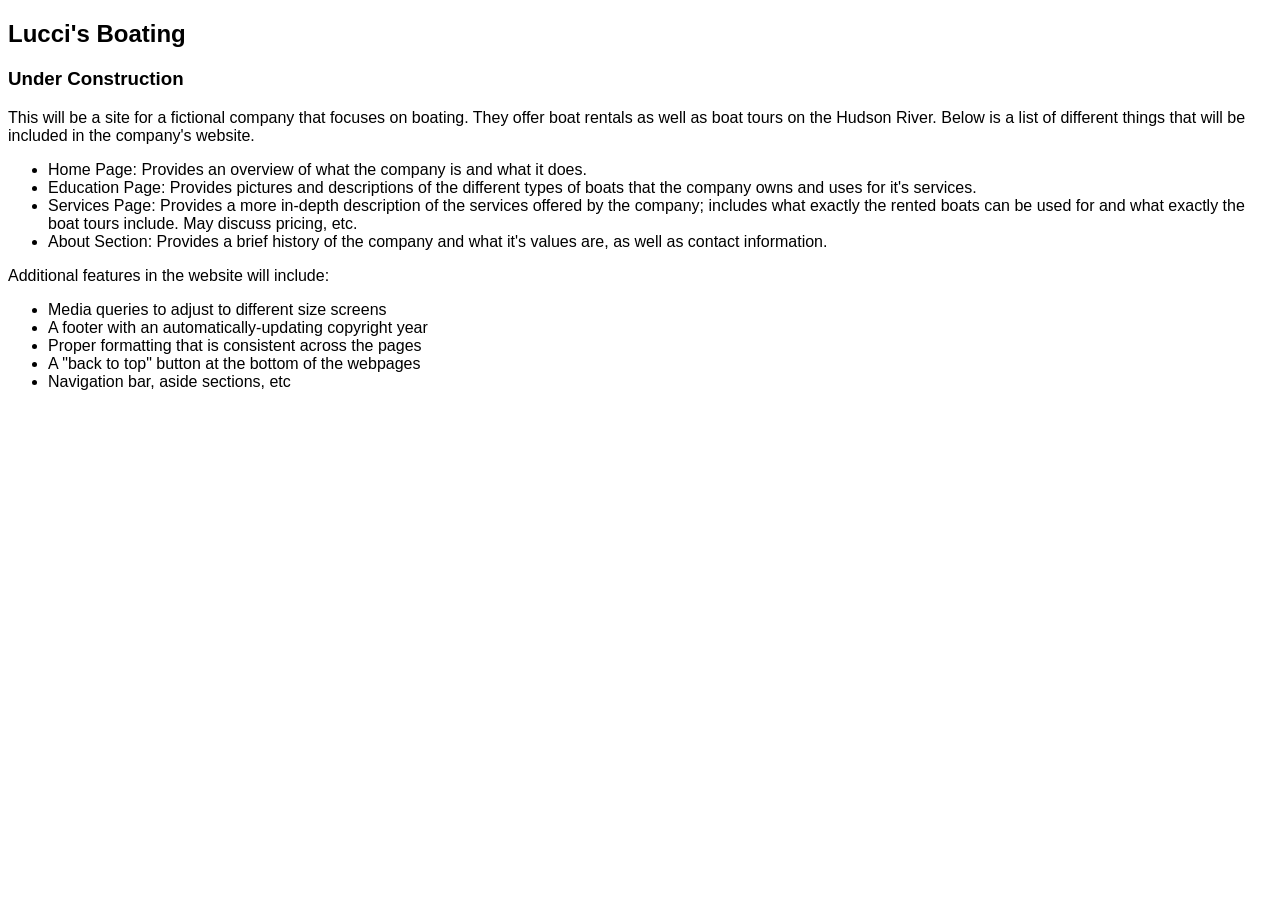
==== index.html @ 83779b23 "ideaproposal" ====
<!DOCTYPE html>
<html lang="en">
<head>
    <meta charset="UTF-8">
    <meta name="viewport" content="width=device-width, initial-scale=1.0">
    <title>Lucci's Boating</title>

    <link rel="stylesheet" href="styles/main.css">
</head>
<body>
    <header>
        <h2>Lucci's Boating</h2>
        <h3>Under Construction</h3>
    </header>
    <main>
        <p>This will be a site for a fictional company that focuses on boating. They offer boat rentals as well as boat tours on the Hudson River. Below is a list of different things that will be included in the company's website.</p>
        <ul>
            <li>Home Page: Provides an overview of what the company is and what it does.</li>
            <li>Education Page: Provides pictures and descriptions of the different types of boats that the company owns and uses for it's services.</li>
            <li>Services Page: Provides a more in-depth description of the services offered by the company; includes what exactly the rented boats can be used for and what exactly the boat tours include. May discuss pricing, etc.</li>
            <li>About Section: Provides a brief history of the company and what it's values are, as well as contact information.</li>
        </ul>
        <p>Additional features in the website will include:</p>
        <ul>
            <li>Media queries to adjust to different size screens</li>
            <li>A footer with an automatically-updating copyright year</li>
            <li>Proper formatting that is consistent across the pages</li>
            <li>A "back to top" button at the bottom of the webpages</li>
            <li>Navigation bar, aside sections, etc</li>
        </ul>
    </main>
    <footer>

    </footer>
</body>
</html>
---- styles/main.css ----
body {
    font-family: sans-serif;
}
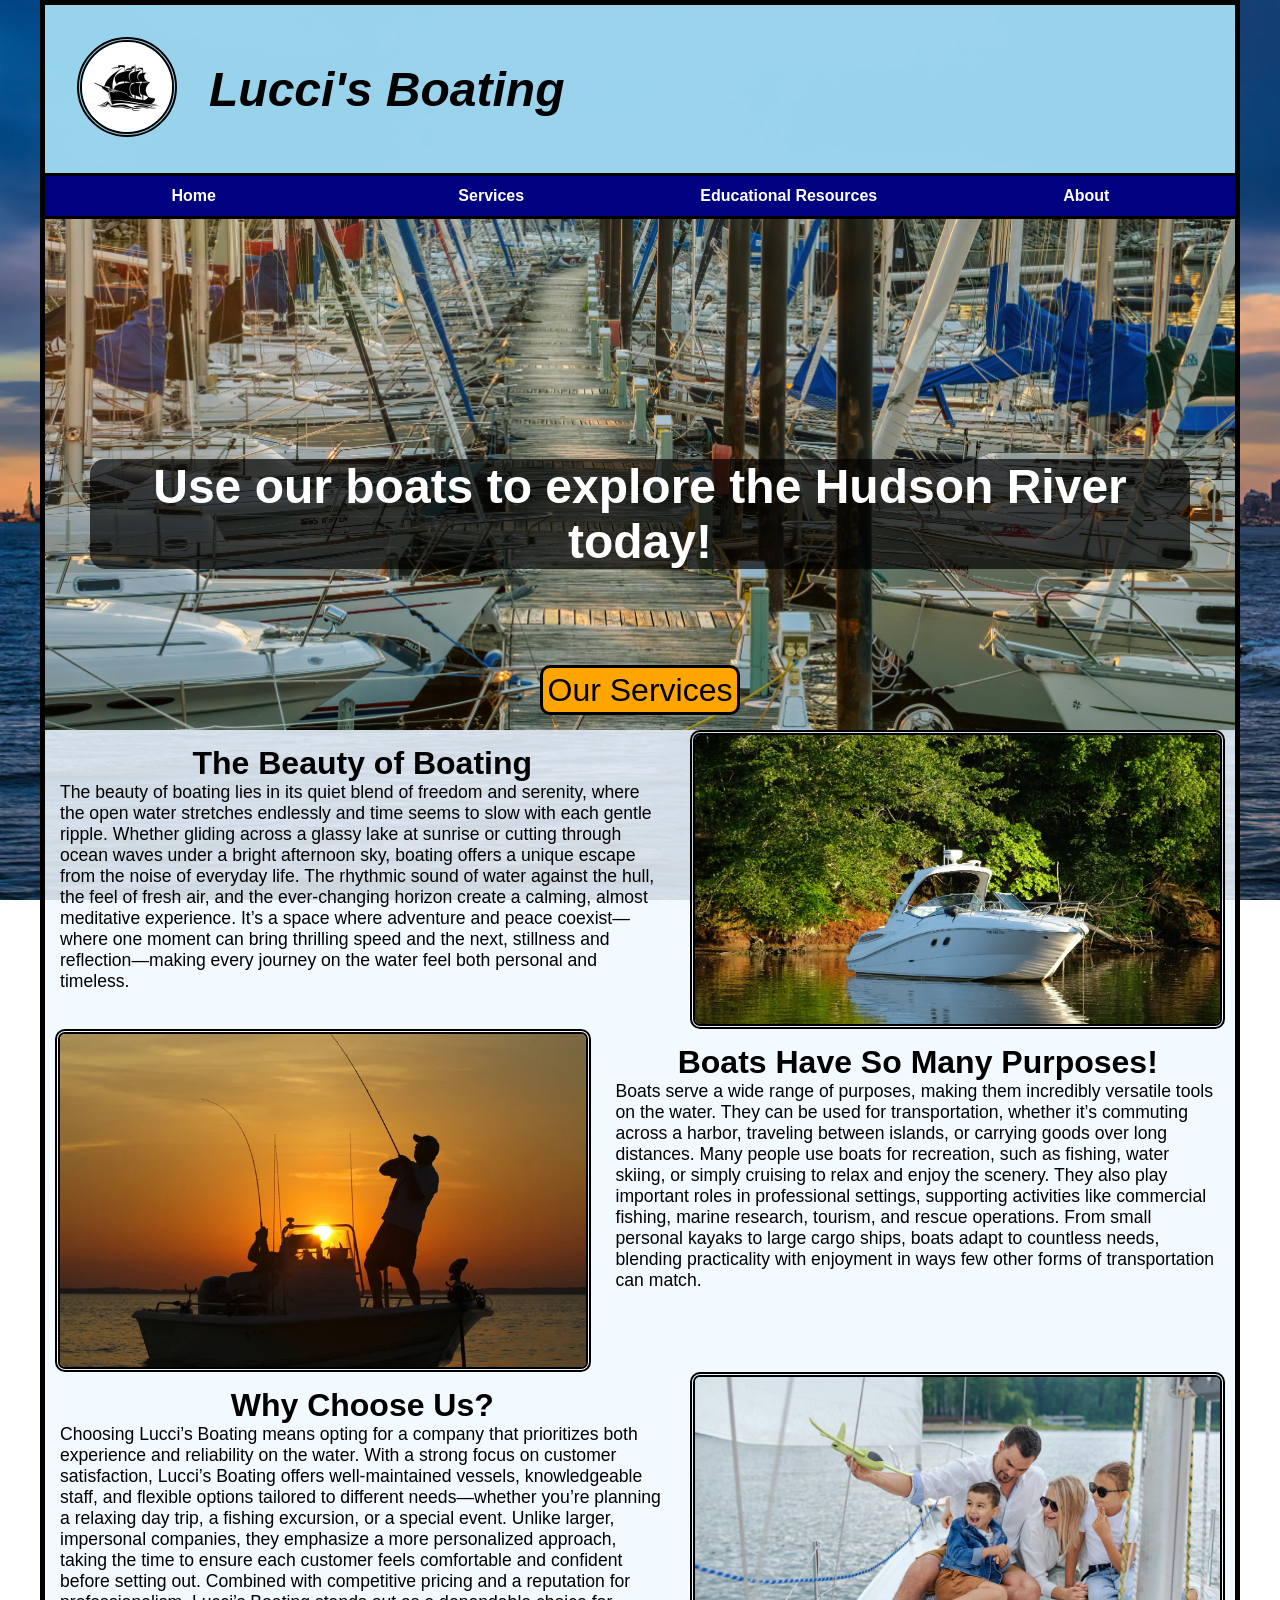
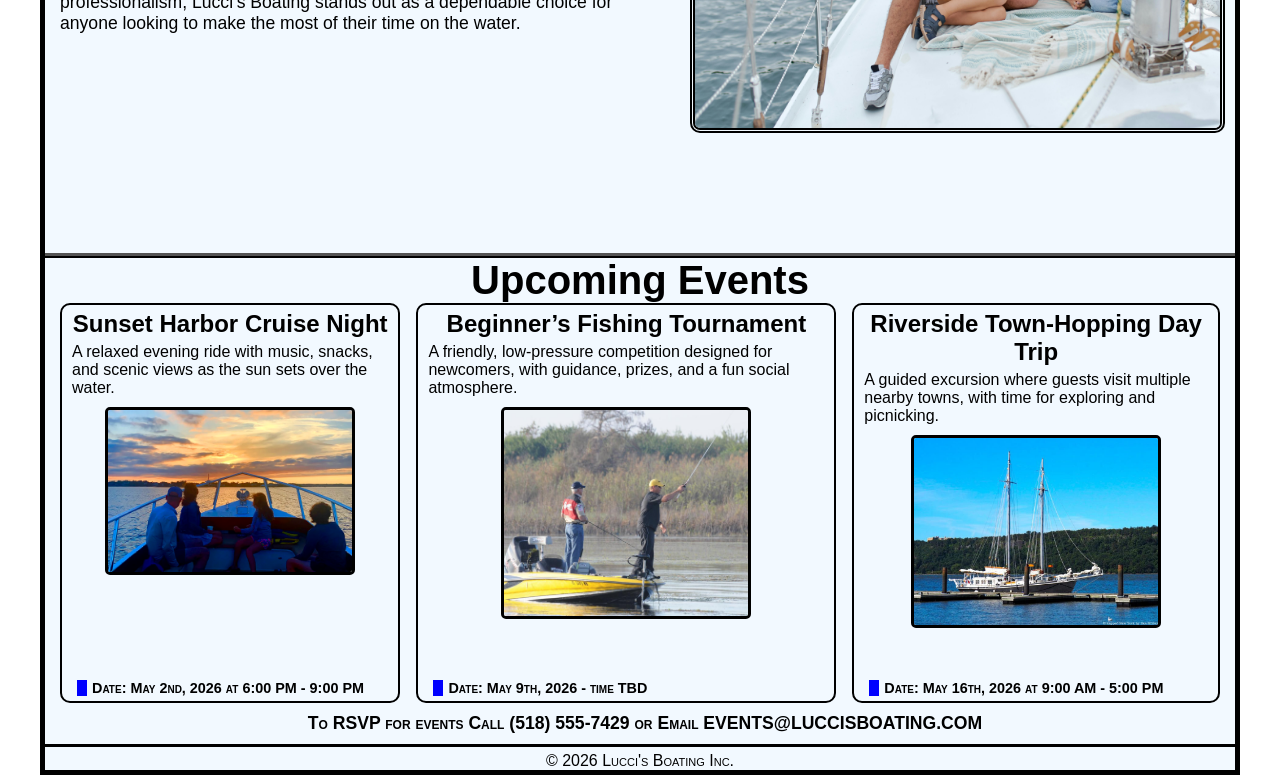
==== commit df6b1b41: "Complete?" ====
--- a/index.html
+++ b/index.html
@@ -1,36 +1,127 @@
 <!DOCTYPE html>
 <html lang="en">
+
 <head>
     <meta charset="UTF-8">
     <meta name="viewport" content="width=device-width, initial-scale=1.0">
-    <title>Lucci's Boating</title>
+    <title>Home - Lucci's Boating</title>
+
+    <link rel="shortcut icon" href="images/boatfavicon.png" type="image/x-icon">
 
     <link rel="stylesheet" href="styles/main.css">
 </head>
+
 <body>
+    <!-- header -->
     <header>
+        <a href="index.html"><img src="images/lucciboatlogo.jpg" alt="Lucci's Boating Logo"></a>
         <h2>Lucci's Boating</h2>
-        <h3>Under Construction</h3>
     </header>
+
+    <!-- button for nav menu toggle on mobile -->
+    <button class="toggle-menu" id="toggle-menu" data-visible="false"></button>
+
+    <!-- nav bar and nav bar links -->
+    <nav id="nav_menu" class="nav_menu" data-visible="false">
+        <ul>
+            <li><a href="index.html">Home</a></li>
+            <li><a href="services.html">Services</a></li>
+            <li><a href="education.html">Educational Resources</a></li>
+            <li><a href="about.html">About</a></li>
+        </ul>
+    </nav>
     <main>
-        <p>This will be a site for a fictional company that focuses on boating. They offer boat rentals as well as boat tours on the Hudson River. Below is a list of different things that will be included in the company's website.</p>
-        <ul>
-            <li>Home Page: Provides an overview of what the company is and what it does.</li>
-            <li>Education Page: Provides pictures and descriptions of the different types of boats that the company owns and uses for it's services.</li>
-            <li>Services Page: Provides a more in-depth description of the services offered by the company; includes what exactly the rented boats can be used for and what exactly the boat tours include. May discuss pricing, etc.</li>
-            <li>About Section: Provides a brief history of the company and what it's values are, as well as contact information.</li>
-        </ul>
-        <p>Additional features in the website will include:</p>
-        <ul>
-            <li>Media queries to adjust to different size screens</li>
-            <li>A footer with an automatically-updating copyright year</li>
-            <li>Proper formatting that is consistent across the pages</li>
-            <li>A "back to top" button at the bottom of the webpages</li>
-            <li>Navigation bar, aside sections, etc</li>
-        </ul>
+        <!-- fancy extra header -->
+        <div id="explore">
+            <h3>Use our boats to explore the Hudson River today!</h3>
+            <a href="services.html"><button>Our Services</button></a>
+        </div>
+        <!-- description of website and overall boating -->
+        <div class="section">
+            <div class="sectiontext">
+                <h3>The Beauty of Boating</h3>
+                <p>The beauty of boating lies in its quiet blend of freedom and serenity, where the open water stretches
+                    endlessly and time seems to slow with each gentle ripple. Whether gliding across a glassy lake at
+                    sunrise or cutting through ocean waves under a bright afternoon sky, boating offers a unique escape
+                    from
+                    the noise of everyday life. The rhythmic sound of water against the hull, the feel of fresh air, and
+                    the
+                    ever-changing horizon create a calming, almost meditative experience. It’s a space where adventure
+                    and
+                    peace coexist—where one moment can bring thrilling speed and the next, stillness and
+                    reflection—making
+                    every journey on the water feel both personal and timeless.</p>
+            </div>
+            <img src="images/boatingbeauty.jpg" alt="Beautiful boat" class="sectionimg">
+        </div>
+        <div class="section">
+            <img src="images/boatfishing.webp" alt="Fishing from boat" class="sectionimg">
+            <div class="sectiontext">
+                <h3>Boats Have So Many Purposes!</h3>
+                <p>Boats serve a wide range of purposes, making them incredibly versatile tools on the water. They can
+                    be
+                    used for transportation, whether it’s commuting across a harbor, traveling between islands, or
+                    carrying
+                    goods over long distances. Many people use boats for recreation, such as fishing, water skiing, or
+                    simply cruising to relax and enjoy the scenery. They also play important roles in professional
+                    settings,
+                    supporting activities like commercial fishing, marine research, tourism, and rescue operations. From
+                    small personal kayaks to large cargo ships, boats adapt to countless needs, blending practicality
+                    with
+                    enjoyment in ways few other forms of transportation can match.</p>
+            </div>
+        </div>
+        <div class="section">
+            <div class="sectiontext">
+                <h3>Why Choose Us?</h3>
+                <p>Choosing Lucci’s Boating means opting for a company that prioritizes both experience and reliability
+                    on
+                    the water. With a strong focus on customer satisfaction, Lucci’s Boating offers well-maintained
+                    vessels,
+                    knowledgeable staff, and flexible options tailored to different needs—whether you’re planning a
+                    relaxing
+                    day trip, a fishing excursion, or a special event. Unlike larger, impersonal companies, they
+                    emphasize a
+                    more personalized approach, taking the time to ensure each customer feels comfortable and confident
+                    before setting out. Combined with competitive pricing and a reputation for professionalism, Lucci’s
+                    Boating stands out as a dependable choice for anyone looking to make the most of their time on the
+                    water.</p>
+            </div>
+            <img src="images/happyfamily.jpeg" alt="Happy family on boat" class="sectionimg">
+        </div>
+        <!-- list of events -->
+        <div id="events">
+            <h2>Upcoming Events</h2>
+            <ul>
+                <li>
+                    <h3>Sunset Harbor Cruise Night</h3>
+                    <p>A relaxed evening ride with music, snacks, and scenic views as the sun sets over the water.</p>
+                    <img src="images/sunsetcruise.webp" alt="Sunset Cruise" class="eventimg">
+                    <h4>Date: May 2nd, 2026 at 6:00 PM - 9:00 PM</h4>
+                </li>
+                <li>
+                    <h3>Beginner’s Fishing Tournament</h3>
+                    <p>A friendly, low-pressure competition designed for newcomers, with guidance, prizes, and a fun
+                        social atmosphere.</p>
+                    <img src="images/fishingtournament.jpg" alt="Fishing Tournament" class="eventimg">
+                    <h4>Date: May 9th, 2026 - time TBD</h4>
+                </li>
+                <li>
+                    <h3>Riverside Town-Hopping Day Trip</h3>
+                    <p>A guided excursion where guests visit multiple nearby towns, with time for exploring and
+                        picnicking.</p>
+                    <img src="images/townhopping.jpg" alt="Boat in harbor" class="eventimg">
+                    <h4>Date: May 16th, 2026 at 9:00 AM - 5:00 PM</h4>
+                </li>
+            </ul>
+            <p id="eventsignup">To RSVP for events Call (518) 555-7429 or Email EVENTS@LUCCISBOATING.COM</p>
+        </div>
     </main>
     <footer>
-
+        <p>&copy; <span id="copyrightyear"></span> Lucci's Boating Inc.</p>
     </footer>
 </body>
-</html>+
+</html>
+
+<script src="js/scripts.js"></script>
--- a/styles/main.css
+++ b/styles/main.css
@@ -1,3 +1,332 @@
+/* universal selector */
+* {
+    margin: 0;
+    padding: 0;
+    box-sizing: border-box;
+}
+
+/* overall html styling */
+html {
+    font-family: 'Lucida Sans', 'Lucida Sans Regular', 'Lucida Grande', 'Lucida Sans Unicode', Geneva, Verdana, sans-serif;
+    background-image: url(../images/hudsonriverboatsbackground.jpg);
+    background-size: cover;
+    background-repeat: no-repeat;
+    background-attachment: fixed;
+}
+
+/* body setup */
 body {
-    font-family: sans-serif;
+    max-width: min(1200px, 100%);
+    margin: 0 auto;
+    background-color: rgba(240, 248, 255, 0.85);
+    border-left: 5px solid black;
+    border-right: 5px solid black;
+}
+
+/* header style */
+header {
+    display: flex;
+    align-items: center;
+    background-color: rgba(135, 207, 235, 0.75);
+    border-top: 5px solid black;
+}
+
+header img {
+    border: 5px double black;
+    border-radius: 50em;
+    max-width: 100px;
+    margin: 2em 2em;
+}
+
+header h2 {
+    font-size: 300%;
+    font-weight: bold;
+    font-style: italic;
+}
+
+/* styling for nav menu (mobile and pc) */
+.toggle-menu {
+    display: none;
+    z-index: 999;
+    background-color: transparent;
+    width: 25px;
+    aspect-ratio: 1;
+    position: absolute;
+    top: 15px;
+    left: 15px;
+    border: none;
+    background-image: url(../images/hamburger.png);
+    background-size: contain;
+    background-position: center;
+    background-repeat: no-repeat;
+}
+
+#nav_menu {
+    border-top: 3px solid black;
+    background-color: navy;
+}
+
+#nav_menu ul {
+    list-style-type: none;
+    display: flex;
+}
+
+#nav_menu li {
+    width: 25%;
+}
+
+#nav_menu a {
+    text-align: center;
+    display: block;
+    padding: .7em 0;
+    font-weight: bold;
+    text-decoration: none;
+    color: white;
+    transition: ease-in-out 300ms;
+}
+
+#nav_menu a:hover {
+    color: yellow;
+}
+
+/* main styling */
+main {
+    border-top: 3px solid black;
+    border-bottom: 3px black solid;
+    display: flex;
+    flex-direction: column;
+}
+
+
+section {
+    width: 70%;
+}
+
+aside {
+    width: 30%;
+}
+
+main #explore {
+    background-image: url(../images/explorebackground.jpeg);
+    background-size: cover;
+    background-repeat: no-repeat;
+    background-attachment: fixed;
+    background-position: center;
+    display: flex;
+    align-items: center;
+    flex-direction: column;
+}
+
+main #explore h3 {
+    font-size: 300%;
+    color: white;
+    max-width: 1100px;
+    text-align: center;
+    margin: 5em 0 2em 0;
+    background-color: rgba(0, 0, 0, 0.679);
+    border-radius: 15px;
+}
+
+main #explore button {
+    height: 50px;
+    width: 200px;
+    background-color: orange;
+    border-radius: 10px;
+    border: 3px solid black;
+    font-size: 200%;
+    color: black;
+    margin-bottom: 15px;
+}
+
+main .sectionimg {
+    max-width: 45%;
+    height: auto;
+    border: 5px double black;
+    border-radius: 10px;
+    margin: auto 10px;
+}
+
+main .section {
+    display: flex;
+    align-items: flex-start;
+}
+
+main .sectiontext {
+    margin: 15px;
+}
+
+main .section h3 {
+    font-size: 200%;
+    text-align: center;
+}
+
+main .section p {
+    font-size: 110%;
+}
+
+main #events h2 {
+    font-size: 250%;
+    text-align: center;
+    margin-top: 3em;
+    font-weight: bold;
+    border-top: 5px ridge black;
+}
+
+main #events ul {
+    list-style-type: none;
+    display: flex;
+    margin: 0 15px;
+    gap: 1em;
+}
+
+main #events li {
+    width: 1/3%;
+    border: 2px solid black;
+    border-radius: 10px;
+    display: flex;
+    flex-direction: column;
+    min-height: 400px;
+}
+
+main #events li h3 {
+    font-size: 150%;
+    text-align: center;
+    margin: 5px;
+}
+
+main #events p {
+    margin-left: 10px;
+}
+
+main #events li h4 {
+    font-size: 90%;
+    font-variant: small-caps;
+    margin-left: 15px;
+    border-left: 10px solid blue;
+    padding-left: 5px;
+    margin-top: auto;
+    margin-bottom: 5px;
+}
+
+/* event list styling */
+.eventimg {
+    max-width: 250px;
+    max-height: 250px;
+    border: 3px solid black;
+    border-radius: 5px;
+    align-self: center;
+    margin: 10px 0;
+}
+
+#eventsignup,
+#inquiry {
+    font-variant: small-caps;
+    text-align: center;
+    font-size: 110%;
+    font-weight: bold;
+    margin: 10px 0;
+}
+
+/* footer styling */
+footer {
+    margin: 5px 0;
+    text-align: center;
+    font-variant: small-caps;
+    border-bottom: 5px solid black;
+}
+
+/* media queries */
+@media (max-width: 930px) {
+    body {
+        max-width: 100vw;
+    }
+
+    main ul {
+        display: flex;
+        flex-direction: column;
+    }
+
+    .eventimg {
+        max-width: 80%;
+    }
+}
+
+@media (max-width: 767px) {
+    header {
+        flex-direction: column;
+    }
+
+    header img {
+        margin: 5px;
+    }
+
+    header h2 {
+        margin-bottom: 10px;
+    }
+
+    .section {
+        flex-direction: column;
+    }
+
+    .section h3 {
+        order: 0;
+        margin-top: 20px;
+    }
+
+    .seciton p {
+        order: 1;
+    }
+
+    .section img {
+        order: 2;
+        max-width: 80%;
+        align-self: center;
+    }
+
+}
+
+@media (max-width: 715px) {
+
+    #nav_menu {
+        z-index: 99;
+        justify-content: flex-start;
+        position: absolute;
+        top: 0;
+        left: 0;
+        height: 50vh;
+        width: 50%;
+        background-image: conic-gradient(lightblue, skyblue, lightblue);
+        padding-top: 5vh;
+        transform: translateY(-100%);
+        transition: transform 200ms linear;
+        border-radius: 0 2em 2em 2em;
+    }
+
+    #nav_menu ul {
+        margin-top: 20px;
+        flex-direction: column;
+        align-items: stretch;
+    }
+
+    #nav_menu li {
+        width: 100%;
+    }
+
+    #nav_menu ul li a {
+        color: black;
+        text-align: center;
+        font-size: 120%;
+    }
+
+    .toggle-menu {
+        display: block;
+    }
+
+    .toggle-menu[data-visible="true"] {
+        background-image: url(../images/closemobile.png);
+    }
+
+    #nav_menu[data-visible="true"] {
+        transform: translateY(0%);
+    }
 }
